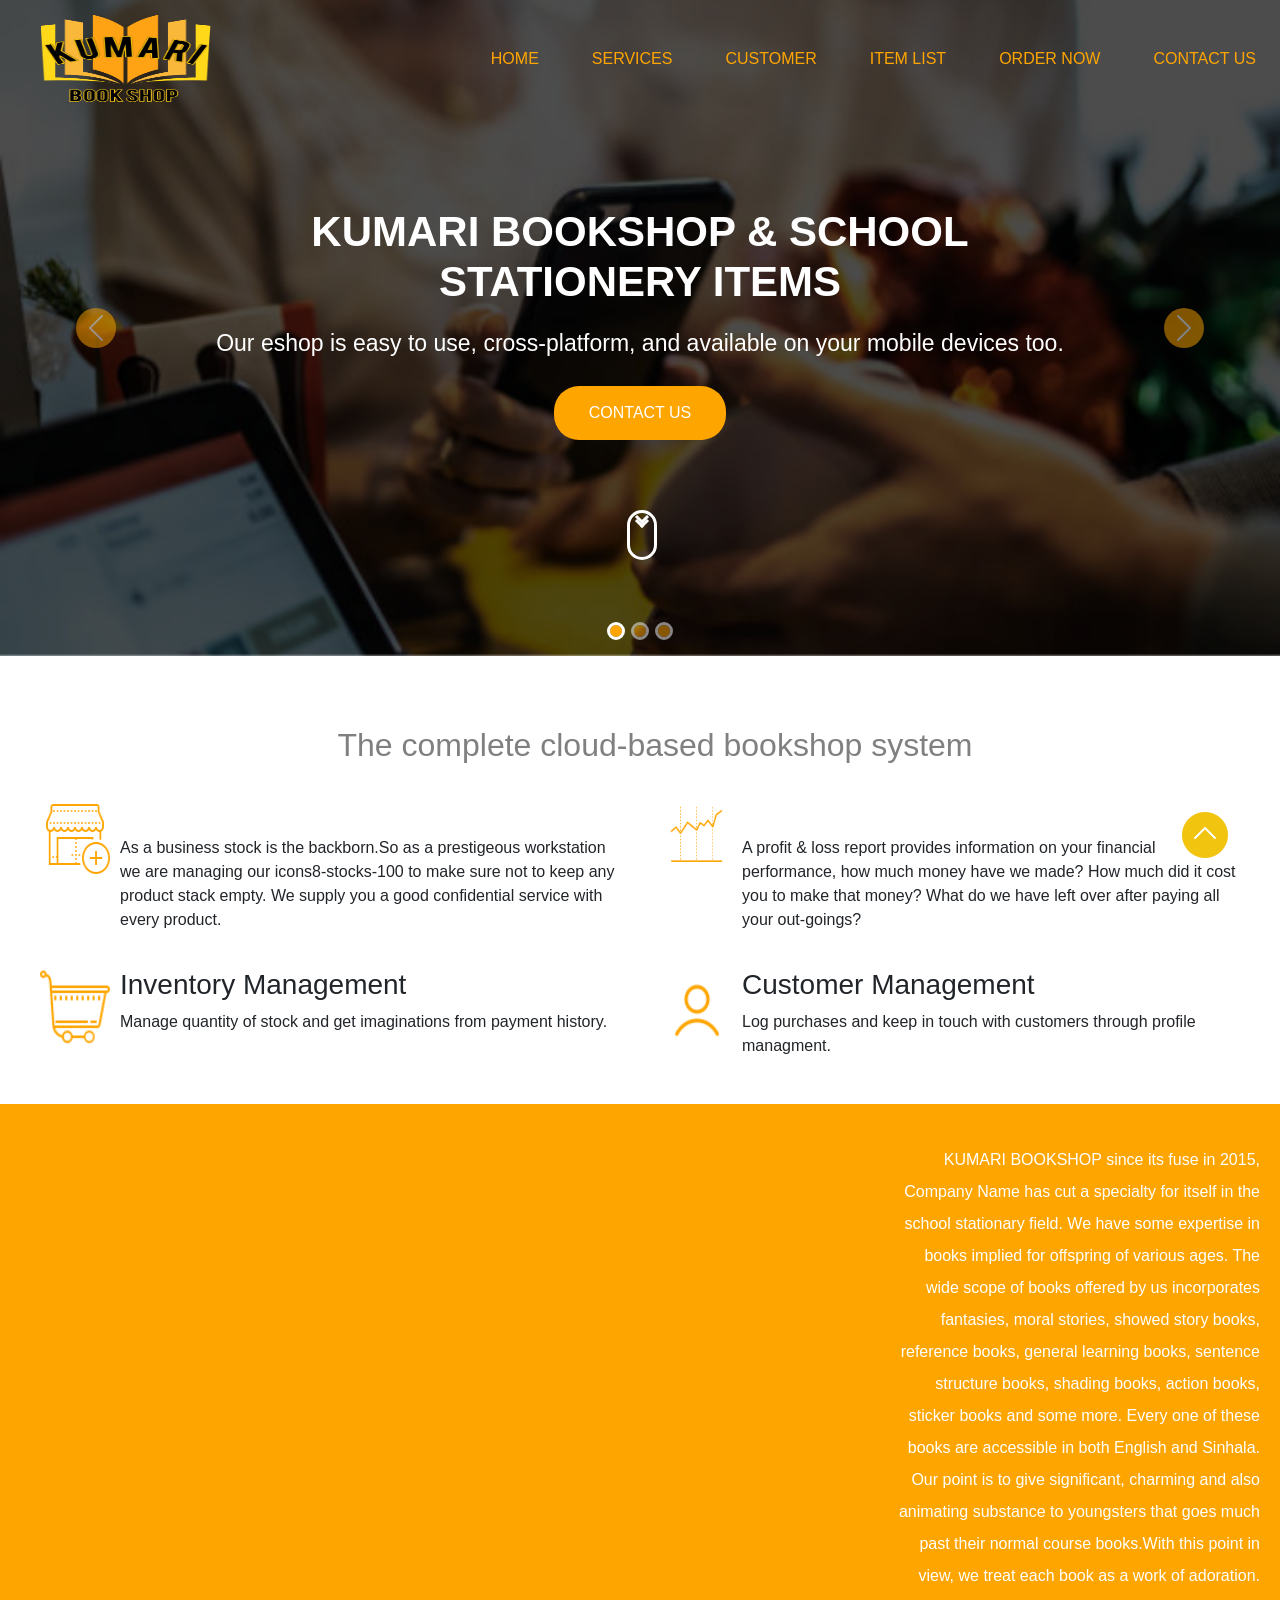
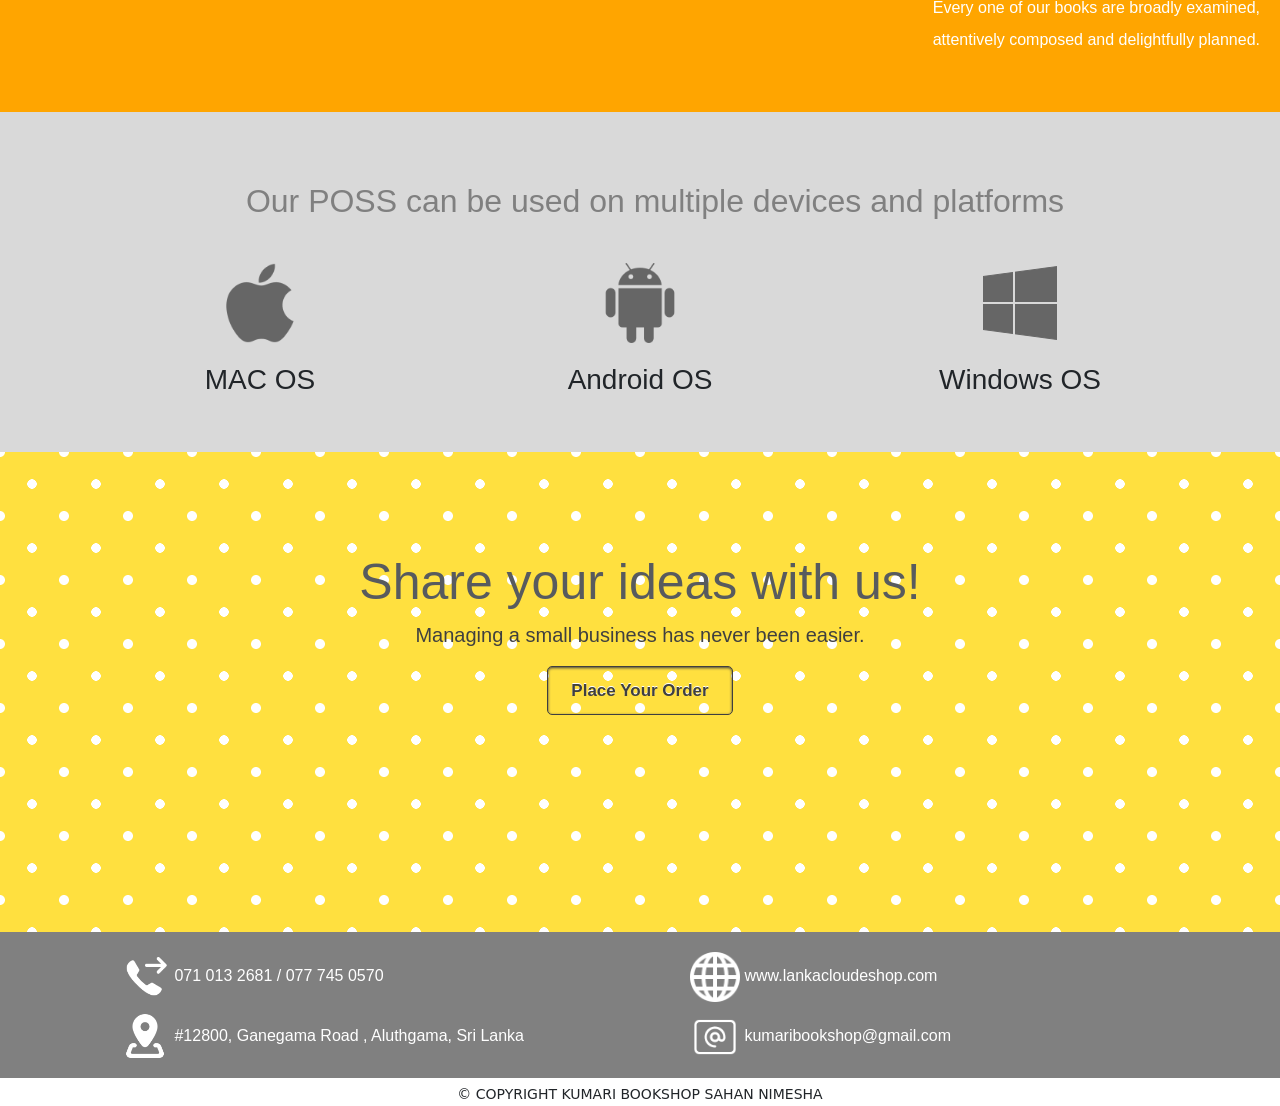
==== website/index.html @ 46af8fdf "init commit" ====
<!DOCTYPE html>
<html lang="en">

<head>
    <meta charset="UTF-8">
    <meta name="viewport" content="width=device-width, initial-scale=1.0">
    <meta http-equiv="X-UA-Compatible" content="ie=edge">
    <title>KUMARI BOOKSHOP</title><link rel="stylesheet" href="https://unpkg.com/aos@next/dist/aos.css" />
    <link rel="shortcut icon" type="image/x-icon" href="images/logo2.png">
    <link href="https://cdnjs.cloudflare.com/ajax/libs/animate.css/3.6.2/animate.min.css" rel="stylesheet">
    <link href="https://cdn.jsdelivr.net/npm/bootstrap@5.0.0-beta3/dist/css/bootstrap.min.css" rel="stylesheet">
    <!-- <link rel="stylesheet" href="https://maxcdn.bootstrapcdn.com/bootstrap/4.0.0/css/bootstrap.min.css" crossorigin="anonymous"> -->
    <link rel="stylesheet" href="css/main.css">
</head>

<body>
    <!-- Navbar -->
    <header>
    <nav class="navbar navbar-expand-sm navbar-dark fixed-top bg">
        <a href="#" class="navbar-brand">
            <img src="images/logo2.png" alt="">
        </a>
        <button class="navbar-toggler" data-toggle="collapse" data-target="#navbarMenu">
            <img src="images/icons8-menu-64.png" alt="">
        </button>
        <div class="collapse navbar-collapse" id="navbarMenu">
            <ul class="navbar-nav">
                <li class="nav-item">
                    <a href="#home" class="nav-link">HOME</a>
                </li>
                <li class="nav-item">
                    <a href="#service" class="nav-link">SERVICES</a>
                </li>
                <li class="nav-item">
                    <a href="#contact" class="nav-link">CUSTOMER</a>
                </li>
                <li class="nav-item">
                    <a href="./product.html" class="nav-link">ITEM LIST</a>
                </li>
                <li class="nav-item">
                    <a href="orderNow.html" class="nav-link">ORDER NOW</a>
                </li>
                <li class="nav-item">
                    <a href="#contact" class="nav-link">CONTACT US</a>
                </li>
            </ul>
        </div>
    </nav>
    </header>

    <!-- Home Section -->
    <section id="home">
        <div id="carouselExampleIndicators" class="carousel slide" data-bs-ride="carousel">
            <div class="carousel-indicators">
                <button type="button" data-bs-target="#carouselExampleIndicators" data-bs-slide-to="0" class="active" aria-current="true" aria-label="Slide 1" style="height: 12px;border-radius: 100%;width: 12px; border: 3px solid #fff;background-color: #ffa500;"></button>
                <button type="button" data-bs-target="#carouselExampleIndicators" data-bs-slide-to="1" aria-label="Slide 2" style="height: 12px;border-radius: 100%;width: 12px; border: 3px solid #fff;background-color: #ffa500;"></button>
                <button type="button" data-bs-target="#carouselExampleIndicators" data-bs-slide-to="2" aria-label="Slide 3" style="height: 12px;border-radius: 100%;width: 12px; border: 3px solid #fff;background-color: #ffa500;"></button>
                <a href="#service">
                    <div class="scroll-down"></div>
                </a>
            </div>
            <div class="carousel-inner">
                <div class="carousel-item active">
                    <img src="images/pos05.png" class="d-block w-100" alt="First Slide">
                    <div class="carousel-caption">
                        <h2 class="animated slideInDown" style="animation-delay: 1s">KUMARI BOOKSHOP & SCHOOL STATIONERY ITEMS </h2>
                        <h3 class="animated fadeInUp" style="animation-delay: 2s">Our eshop is easy to use, cross-platform, and available on your mobile devices too.</h3>
                        <p class="animated zoomIn" style="animation-delay: 3s"><a href="#contact">Contact us</a></p>
                    </div>
                </div>
                <div class="carousel-item">
                    <img src="images/pos04.png" class="d-block w-100" alt="Second Slide">
                    <div class="carousel-caption">
                        <h2  style="animation-delay: 1s">KUMARI BOOKSHOP & SCHOOL STATIONERY ITEMS </h2>
                        <h3  style="animation-delay: 2s">Cross-platform Windows POS System is available on our service for you.</h3>
                        <p  style="animation-delay: 3s"><a href="#contact">Contact us</a></p>
                    </div>
                </div>
                <div class="carousel-item">
                    <img src="images/pos03.png" class="d-block w-100" alt="Third Slide">
                    <div class="carousel-caption">
                        <h2 style="animation-delay: 1s">KUMARI BOOKSHOP & SCHOOL STATIONERY ITEMS </h2>
                        <h3 style="animation-delay: 2s">Stay home stay safe we will deliver anything that you want to your doorsteps.</h3>
                        <p style="animation-delay: 3s"><a href="#contact">Contact us</a></p>
                    </div>
                </div>
            </div>
            <button class="carousel-control-prev" type="button" data-bs-target="#carouselExampleIndicators" data-bs-slide="prev">
                <span class="carousel-control-prev-icon" aria-hidden="true" style="background-color: #ffa500;border-radius: 100%;height: 40px;width: 40px;opacity: 100;background-size: 80%;"></span>
                <span class="visually-hidden">Previous</span>
            </button>
            <button class="carousel-control-next" type="button" data-bs-target="#carouselExampleIndicators" data-bs-slide="next">
                <span class="carousel-control-next-icon" aria-hidden="true" style="background-color: #ffa500;border-radius: 100%;height: 40px;width: 40px;opacity: 100;background-size: 80%;"></span>
                <span class="visually-hidden">Next</span>
            </button>
        </div> 
    </section>

    <!-- Service Section -->
    <section id="service">
        <div class="title">
            <h2>The complete cloud-based bookshop system</h2>
        </div>
        <div class="services">
            <div class="row">
                <div class="col-md-6 service-col">
                    <div class="service-icon" data-aos="fade-up" data-aos-duration="1000">
                        <img src="images/icons8-new-store-80.png" alt="">
                    </div>
                    <div class="service-text">
                        <h3 class="service-title" data-aos="fade-up" data-aos-duration="1000">Store Management</h3>
                        <p class="service-dis" data-aos="fade-up" data-aos-duration="1000">As a business stock is the backborn.So as a prestigeous workstation we are managing our icons8-stocks-100
                            to make sure not to keep any product stack empty. We supply you a good confidential service with every product.  </p>
                    </div>
                </div>
                <div class="col-md-6 service-col">
                    <div class="service-icon" data-aos="fade-up" data-aos-duration="1000">
                        <img src="images/icons8-stocks-100.png" alt="">
                    </div>
                    <div class="service-text">
                            <h3 class="service-title" data-aos="fade-up" data-aos-duration="1000">Profit/Lost Analysis</h3>
                            <p class="service-dis" data-aos="fade-up" data-aos-duration="1000">A profit & loss report provides information on your financial performance,
                            how much money have we made? How much did it cost you to make that money? What do we have left
                            over after paying all your out-goings?</p>
                    </div>
                </div>
            </div>
            <div class="row sec2">
                <div class="col-md-6 service-col">
                    <div class="service-icon" data-aos="fade-up" data-aos-duration="1500">
                        <img src="images/icons8-shopping-cart-64.png" alt="">
                    </div>
                    <div class="service-text">
                            <h3 class="service-title" data-aos="fade-up" data-aos-duration="1500">Inventory Management</h3>
                            <p class="service-dis" data-aos="fade-up" data-aos-duration="1500">Manage quantity of stock and get imaginations from payment history.</p>
                    </div>
                </div>
                <div class="col-md-6 service-col">
                    <div class="service-icon" data-aos="fade-up" data-aos-duration="1500">
                        <img src="images/icons8-customer-64.png" alt="">
                    </div>
                    <div class="service-text">
                            <h3 class="service-title" data-aos="fade-up" data-aos-duration="1500">Customer Management</h3>
                            <p class="service-dis" data-aos="fade-up" data-aos-duration="1500">Log purchases and keep in touch with customers through profile managment.</p>
                    </div>
                </div>
            </div>
        </div>
    </section>

    <!-- About Us Section -->
    <section class="menu" id="about">
       <article class="menu-image" style="background: url(images/pos02.jpg) center/cover fixed no-repeat;">

       </article>
       <article class="menu-text">
           <div class="menu-text-center">
               <p>KUMARI BOOKSHOP since its fuse in 2015, Company Name has cut a specialty for itself in the school stationary field. We have some expertise in books implied for offspring of various ages.
                The wide scope of books offered by us incorporates fantasies, moral stories, showed story books, reference books, general learning books, sentence structure books, shading books, action books, sticker books and some more. Every one of these books are accessible in both English and Sinhala.
                Our point is to give significant, charming and also animating substance to youngsters that goes much past their normal course books.With this point in view, we treat each book as a work of adoration. Every one of our books are broadly examined, attentively composed and delightfully planned.</p>
           </div>
       </article>
   </section>


    <!-- Devices Section -->
    <section id="devices">
        <!-- <a href="/pos/templates/products/list.html">REDIRECT</a> -->
        <div class="container">
            <div class="title">
                <h2>Our POSS can be used on multiple devices and platforms</h2>
            </div>
            <div class="device">
                <div class="row">
                    <div class="col-lg-4 col-md-6">
                        <div class="device-card">
                            <div class="device-icon">
                                <img src="images/icons8-apple-logo-104 (1).png" alt="">
                            </div>
                            <div class="device-text">
                                <h3 class="device-title">MAC OS</h3>
                            </div>
                        </div>
                    </div>
                    <div class="col-lg-4 col-md-6">
                    <div class="device-card">
                            <div class="device-icon">
                                <img src="images/icons8-android-os-104.png" alt="">
                            </div>
                            <div class="device-text">
                                <h3 class="device-title">Android OS</h3>
                            </div>
                        </div>
                    </div>
                    <div class="col-lg-4 col-md-6">
                        <div class="device-card">
                            <div class="device-icon">
                                <img src="images/icons8-windows-10-80 (1).png" alt="">
                            </div>
                            <div class="device-text">
                                <h3 class="device-title">Windows OS</h3>
                            </div>
                        </div>
                    </div>
                </div>
            </div>
        </div>
   </section>


    <!-- Contact Section -->
    <section id="contact">
       <div class="contact">
           <div class="contact-title">
               <h1>Share your ideas with us!</h1>
               <p>Managing a small business has never been easier.</p>
               <a href="#" class="myButton">Place Your Order</a>
           </div>
       </div>
   </section>
   <section id="contactus">
       <div class="container">
       <div class="contactUs">
           <div class="row">
               <div class="col-md-6">
                    <ul>
                        <a href=""><img src="images/icons8-outgoing-call-90.png" alt=""> 071 013 2681 / 077 745 0570</a>
                        <a href=""><img src="images/icons8-address-96.png" alt=""> #12800,&nbsp;Ganegama Road ,&nbsp;Aluthgama,&nbsp;Sri Lanka</a>
                    </ul>
                </div>
                <div class="col-md-5">
                    <ul>
                        <a href="http://www.lankacloudeshop.com"><img src="images/icons8-geography-52.png" alt=""> www.lankacloudeshop.com</a>
                        <a href=""><img src="images/icons8-email-64.png" alt=""> kumaribookshop@gmail.com</a>
                    </ul>
                </div>
<!--                <div class="col-md-1">-->
<!--                    <img src="images/qr.png" alt="">-->
<!--                </div>-->
           </div>
           
       </div>
       </div>
   </section>
   <div class="col-12 text-center text-dark text-uppercase mt-1">
    <small>© Copyright KUMARI BOOKSHOP Sahan Nimesha </small>
    </div>
   
    <a class="gotopbtn" href="#"><img src="images/icons8-slide-up-50.png" alt=""></a>

    <script src="https://code.jquery.com/jquery-3.2.1.slim.min.js" integrity="sha384-KJ3o2DKtIkvYIK3UENzmM7KCkRr/rE9/Qpg6aAZGJwFDMVNA/GpGFF93hXpG5KkN"
        crossorigin="anonymous"></script>
    <script src="https://cdnjs.cloudflare.com/ajax/libs/popper.js/1.12.9/umd/popper.min.js" integrity="sha384-ApNbgh9B+Y1QKtv3Rn7W3mgPxhU9K/ScQsAP7hUibX39j7fakFPskvXusvfa0b4Q"
        crossorigin="anonymous"></script>
    <script src="https://maxcdn.bootstrapcdn.com/bootstrap/4.0.0/js/bootstrap.min.js" integrity="sha384-JZR6Spejh4U02d8jOt6vLEHfe/JQGiRRSQQxSfFWpi1MquVdAyjUar5+76PVCmYl"
        crossorigin="anonymous"></script>
        <script src="https://code.jquery.com/jquery-3.5.1.slim.min.js"></script>
    <script src="https://cdn.jsdelivr.net/npm/bootstrap@5.0.0-beta3/dist/js/bootstrap.bundle.min.js" ></script>
    <script src="https://cdn.jsdelivr.net/npm/@popperjs/core@2.9.1/dist/umd/popper.min.js"></script>
    <script src="https://cdn.jsdelivr.net/npm/bootstrap@5.0.0-beta3/dist/js/bootstrap.min.js"></script>
    <script src="js/snake.js"></script>
    <script src="js/nav-scroll-spy.js"></script>
   <script>
       $(window).scroll(function(){
          $('nav').toggleClass('scrolled',$(this).scrollTop()>50); 
       });
   </script>
    <script src="https://unpkg.com/aos@next/dist/aos.js"></script>
  <script>
    AOS.init();
  </script>
</body>

</html>
---- website/css/main.css ----
body{
    margin:0;
    padding: 0;
}
html{
    scroll-behavior: smooth;
}

.title{
    color: rgb(128, 128, 128);
	padding: 20px 0 0 30px;
	text-align: center;
	font-family: 'Franklin Gothic Medium', 'Arial Narrow', Arial, sans-serif, Courier, monospace;
}
.gotopbtn{
    position: fixed;
    width: 50px;
    height: 50px;
    bottom: 40px;
    right: 50px;
    background-color: #fff;
    border-radius: 100%;
}
.scroll-down {
    height: 50px;
    width: 30px;
    border: 3px solid white;
    position: absolute;
    left: 48.5%;
    bottom: 80px;
    border-radius: 50px;
    cursor: pointer;
  }
  .scroll-down::before,
  .scroll-down::after {
    content: "";
    position: absolute;
    top: 20%;
    left: 50%;
    height: 10px;
    width: 10px;
    transform: translate(-50%, -100%) rotate(45deg);
    border: 3px solid #fff;
    border-top: transparent;
    border-left: transparent;
    animation: scroll-down 1s ease-in-out infinite;
  }
  .scroll-down::before {
    top: 30%;
    animation-delay: 0.5s;
  }
  
  @keyframes scroll-down {
    0% {
      /* top:20%; */
      opacity: 0;
    }
    30% {
      opacity: 1;
    }
    60% {
      opacity: 1;
    }
    100% {
      top: 90%;
      opacity: 0;
    }
  }
/* Navbar */
.navbar-brand img{
    width: 180px;
    height: 91px;
    margin-left: 35px;
}
.navbar .navbar-nav li a{
    color: #ffa500 !important; 
    margin-left: 5px;
    font-family: 'Segoe UI', Tahoma, Geneva, Verdana, sans-serif;
}
.navbar button{
    border-color: #ffa500 !important;
    border-radius: 100%;
    margin-right: 5px;
    padding: 1px;
}
.navbar .navbar-nav{
    margin-left: auto!important;
}
.nav-item {
    color: #83818c;
    padding: 10px;
    text-decoration: none;
    transition: 0.3s;
    margin: 0 6px;
    z-index: 1;
    font-family: 'Roboto Condensed', sans-serif;
    font-weight: 500;
    position: relative;
}
.nav-item:before {
    content: "";
    position: absolute;
    bottom: -6px;
    left: 0;
    width: 100%;
    height: 5px;
    background-color: #ffa500;
    border-radius: 8px 8px 0 0;
    opacity: 0;
    transition: 0.3s;
}
.nav-item:not(.is-active):hover:before {
    opacity: 1;
    bottom: 0;
}
.nav-item:not(.is-active):hover {
    color: #333;
}
.nav-indicator {
    position: absolute;
    left: 0;
    bottom: 0;
    height: 4px;
    transition: 0.4s;
    height: 5px;
    z-index: 1;
    border-radius: 8px 8px 0 0;
}
.bg{
    transition: .8s ease;
	background-color: rgb(0,0,0,0);
}
.bg.scrolled{
    height: 68px;
	background-color: rgb(255, 255, 255);
    border-bottom: 1px solid #ffa500;
}

/* Carsousel */
.carousel-item {
    height: 41rem;
}
.carousel-item > img {
    min-width: 100%;
    height: 41rem;
    object-fit: cover;
}
.carousel-caption {
	padding-bottom: 180px;
	font-family: poppins;
    text-align: center;
}
.carousel-caption h2 {
    padding: 10px 0;
    text-align: center;
    width: auto;
    height: auto;
	font-size: 42px;
	font-weight: bold;
    font-family: 'Segoe UI', Tahoma, Geneva, Verdana, sans-serif;
}
.carousel-caption h3{
    padding: 5px 0;
    text-align: center;
    width: auto;
    height: auto;
    font-family: 'Segoe UI', Tahoma, Geneva, Verdana, sans-serif;
	font-size: 23px;
}
.carousel-caption a {
	background: #ffa500;
	padding: 15px 35px;
	display: inline-block;
	margin-top: 15px;
	color: #fff;
	text-transform: uppercase;
	border-radius: 25px;
    text-decoration: none;
    font-family: 'Segoe UI', Tahoma, Geneva, Verdana, sans-serif;
}
/* --------------Service-------------- */
#service{
	padding-top: 50px;
}
.services{
	margin: 30px;
}
.service-col{
	display: flex;
}
.service-icon img{
	padding-left: 10px;
	width: 80px;
	height: 80px;
}
.service-text{
    font-family: 'Segoe UI', Tahoma, Geneva, Verdana, sans-serif;
	display: inline;
	padding-left: 10px;
}
.services .sec2{
    margin-top: 20px;
}
.menu-image{
    min-height: 50vh;
}
.menu-text{
    color: #fff;
    min-height: 50vh;
    display: flex;
    align-items: center;
    background: #ffa500;
    padding: 40px 0;
    font-family: 'Segoe UI', Tahoma, Geneva, Verdana, sans-serif;
}
.menu-text-center{
    width: 100%;
    margin: 0 auto;
}
.menu-text p{
	text-align: end;
	margin-right: 20px;
    line-height: 2;
}
/* --------------Devices-------------- */
#devices{
    background-color: rgba(128, 128, 128, 0.301);
    padding-top: 50px;
    padding-bottom: 40px;
    height:auto;
}
.device-card{
    margin: 15px 15px;
	width: auto;
	height: auto;
    text-align: center;
}
.device-icon img{
	width: 80px;
	height: 80px;
	margin: 20px 0;
}
.device-text{
	text-align: center;
    font-family: 'Segoe UI', Tahoma, Geneva, Verdana, sans-serif;
}


/* --------------Contact-------------- */
.contact{
    height: 30rem;
}
.contact{
    background: radial-gradient(circle, #ffffff 10%, transparent 11%),radial-gradient(circle at bottom left, #ffffff 5%, transparent 6%),radial-gradient(circle at bottom right, #ffffff 5%, transparent 6%),radial-gradient(circle at top left, #ffffff 5%, transparent 6%),radial-gradient(circle at top right, #ffffff 5%, transparent 6%);
        background-size: 4em 4em;
        background-color: #ffd600;
        opacity: 0.75;
    text-align: center;
}
.contact-title h1{
    padding-top: 100px;
    font-size: 50px;
    font-family: 'Segoe UI', Tahoma, Geneva, Verdana, sans-serif;
}
.contact-title p{
    font-size: 20px;
    color: #000000;
    font-family: 'Segoe UI', Tahoma, Geneva, Verdana, sans-serif;
}
.myButton {
	box-shadow:inset 0px 1px 3px 0px #000000;
	background-color:transparent;
	border-radius:5px;
	border:1px solid #000000;
	display:inline-block;
	cursor:pointer;
	color:#000000;
	font-family:Arial;
	font-size:17px;
	font-weight:bold;
	padding:11px 23px;
	text-decoration:none;
	text-shadow:0px -1px 0px #ffffff;
}
.myButton:hover {
	background-color: #1111;
    color: #fff;
}
.myButton:active {
	position:relative;
	top:1px;
}
/* --------------Contact us-------------- */
#contactus{
    height: auto;
    background-color: gray;
}
.contactUs ul{
    margin-top: 10px;
    display: grid;
}
.contactUs ul a{
    margin-top: 10px;
    color: #fff;
    font-size: 16px;
    font-family: 'Segoe UI', Tahoma, Geneva, Verdana, sans-serif;
    text-decoration: none;
    margin-left: 6px;
}
.contactUs ul img{
    width: 50px;
    height: 50px;
}
.contactUs .col-md-1{
    margin-top: 10px;
    margin-bottom: 10px;
    text-align: center;
}
.contactUs .col-md-4{
    margin-top: 0px;
}
@media screen and (min-width:776px){
    .menu{
        display: flex;
    }
    .menu-text{
        flex: 0 0 30%;
    }
    .menu-image{
        flex: 0 0 70%;
        clip-path: polygon(0 0, 100% 0, 50% 100%, 0 100%)
    }
    .menu{
        background: orange;
    }
}
@media(max-width: 776px){
    .title{
        color: rgb(128, 128, 128);
        padding: 20px 5px 0 5px;
        text-align: center;
        font-family: 'Franklin Gothic Medium', 'Arial Narrow', Arial, sans-serif, Courier, monospace;
    }
    .scroll-down {
        height: 50px;
        width: 30px;
        border: 3px solid white;
        position: absolute;
        left: 45%;
        bottom: 80px;
        border-radius: 50px;
        cursor: pointer;
      }
    .bg.scrolled{
        height: 85px;
        background-color: rgb(255, 255, 255);
        border-bottom: 1px solid #ffa500;
    }
    .carousel-caption {
        padding-bottom: 180px;
        font-family: poppins;
        text-align: center;
    }
    .carousel-caption h2 {
        padding: 0;
        text-align: center;
        width: auto;
        height: auto;
        font-size: 32px;
        font-weight: bold;
        font-family: 'Segoe UI', Tahoma, Geneva, Verdana, sans-serif;
    }
    .carousel-caption h3{
        padding: 5px 0;
        text-align: center;
        width: auto;
        height: auto;
        font-family: 'Segoe UI', Tahoma, Geneva, Verdana, sans-serif;
        font-size: 18px;
    }
    .carousel-caption a {
        background: #ffa500;
        padding: 15px 35px;
        display: inline-block;
        margin-top: 15px;
        color: #fff;
        text-transform: uppercase;
        border-radius: 25px;
        text-decoration: none;
        font-family: 'Segoe UI', Tahoma, Geneva, Verdana, sans-serif;
    }
    #service{
        padding-top: 70px;
    }
    .services .sec2{
        margin-top: 0px;
    }
    #businesses{
        padding-top: 50px;
        height: auto;
    }
    .business{
        margin: 5px 0px;
        width: auto;
        height: 220px;
        border-radius: 0%;
        text-align: center;
    }
    .business-titel{
        position: relative;
        left: 35px;
        top: 35px;
        width: 330px;
        height: 150px;
        background-color: rgba(0, 0, 0, 0.473);
        border-radius: 0%;
        text-align: center;
    }
    .business-titel h4{
        position: relative;
        left: 0px;
        top: 52px;
        color: #fff;
        text-align: center;
        font-size: 22px;
        font-family: 'Gill Sans', 'Gill Sans MT', Calibri, 'Trebuchet MS', sans-serif, 'Lucida Sans Regular', 'Lucida Grande', 'Lucida Sans Unicode', Geneva, Verdana, sans-serif, Courier, monospace, Tahoma, Geneva, Verdana, 'Gill Sans', 'Gill Sans MT', Calibri, 'Trebuchet MS', sans-serif;
    }
    .space{
        margin: 0px 0px;
    }
    .contact{
        height: 10rem;
    }
    .contact-title h1{
        padding-top: 40px;
        font-size: 30px;
        color: #fff;
        font-family: 'Segoe UI', Tahoma, Geneva, Verdana, sans-serif;
    }
    .contact-title p{
        font-size: 15px;
        color: #fff;
        font-family: 'Segoe UI', Tahoma, Geneva, Verdana, sans-serif;
    }
    .contactUs ul a{
        margin-top: 10px;
        color: #fff;
        font-size: 15px;
        font-family: 'Segoe UI', Tahoma, Geneva, Verdana, sans-serif;
        text-decoration: none;
        margin-left: 6px;
    }
    .contactUs .col-md-4{
        margin-top: -20px;
    }
    .h6{
        text-align: center;
    } 
}
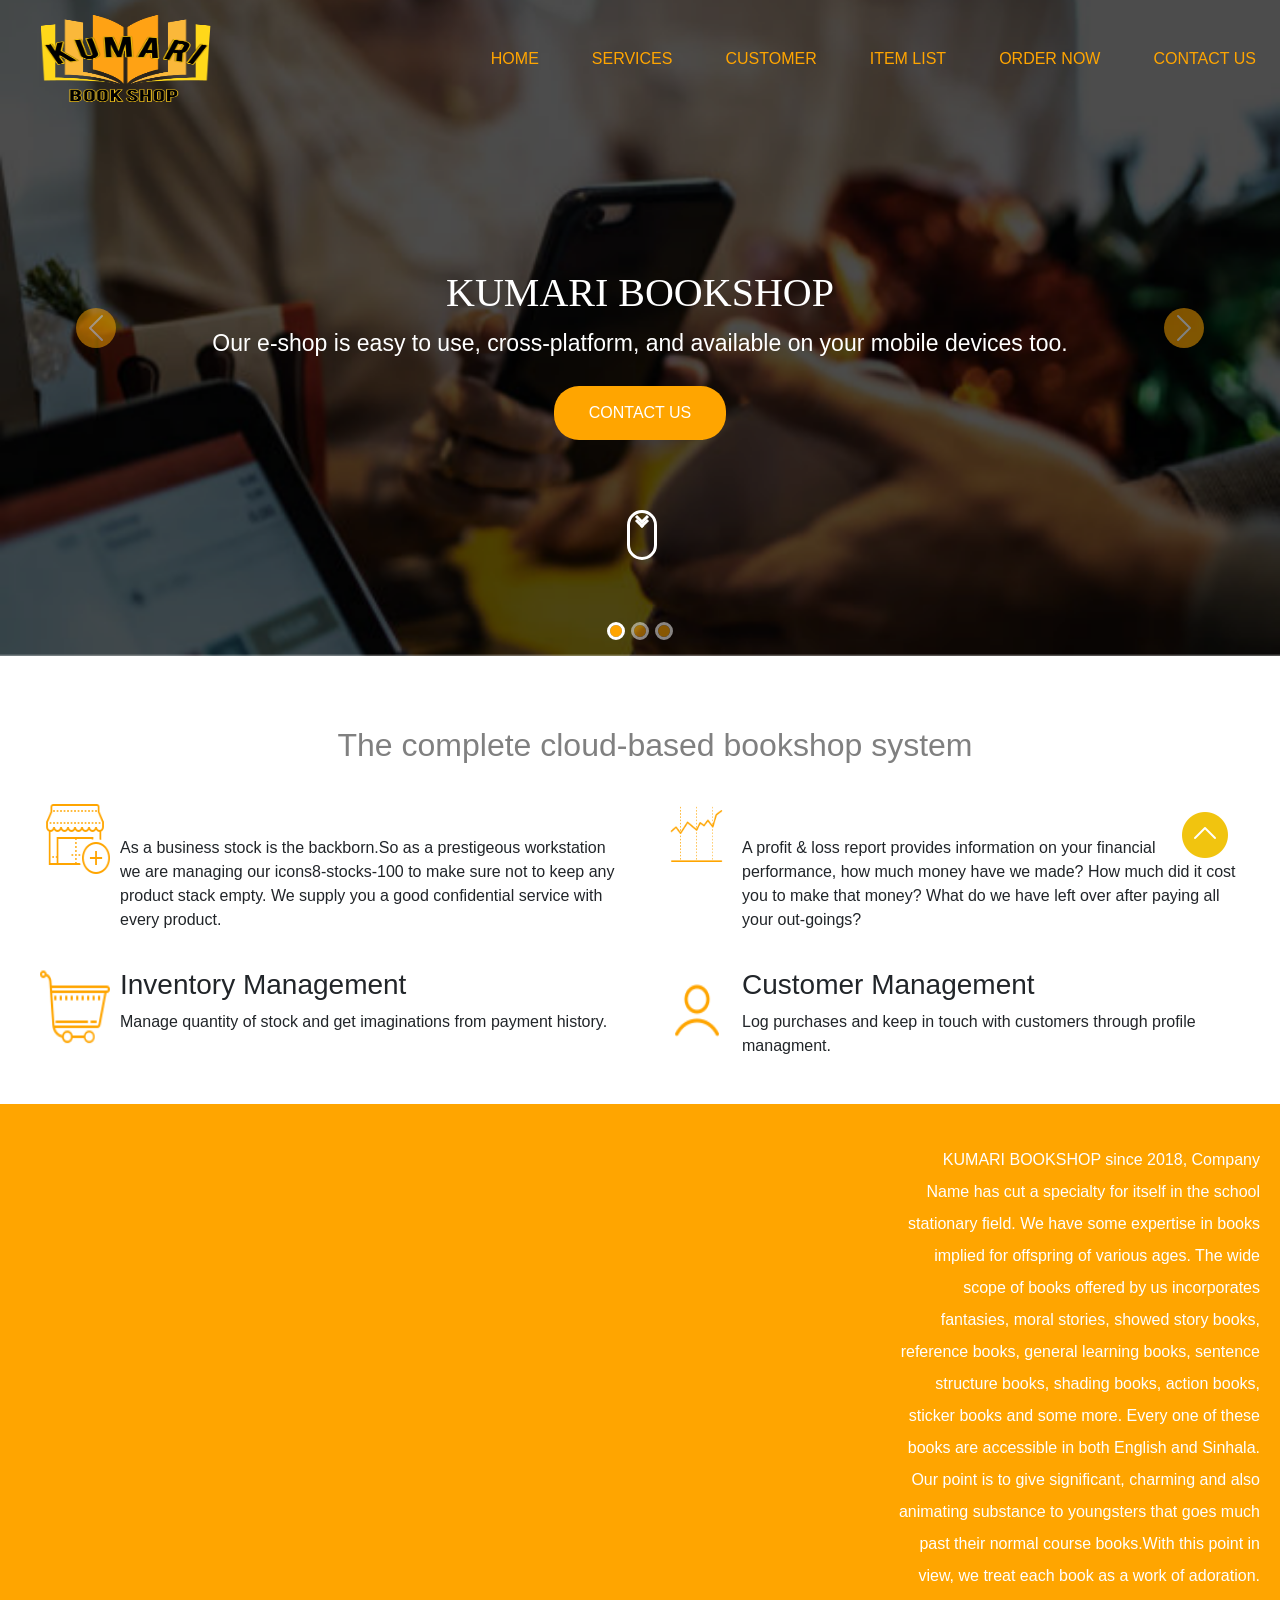
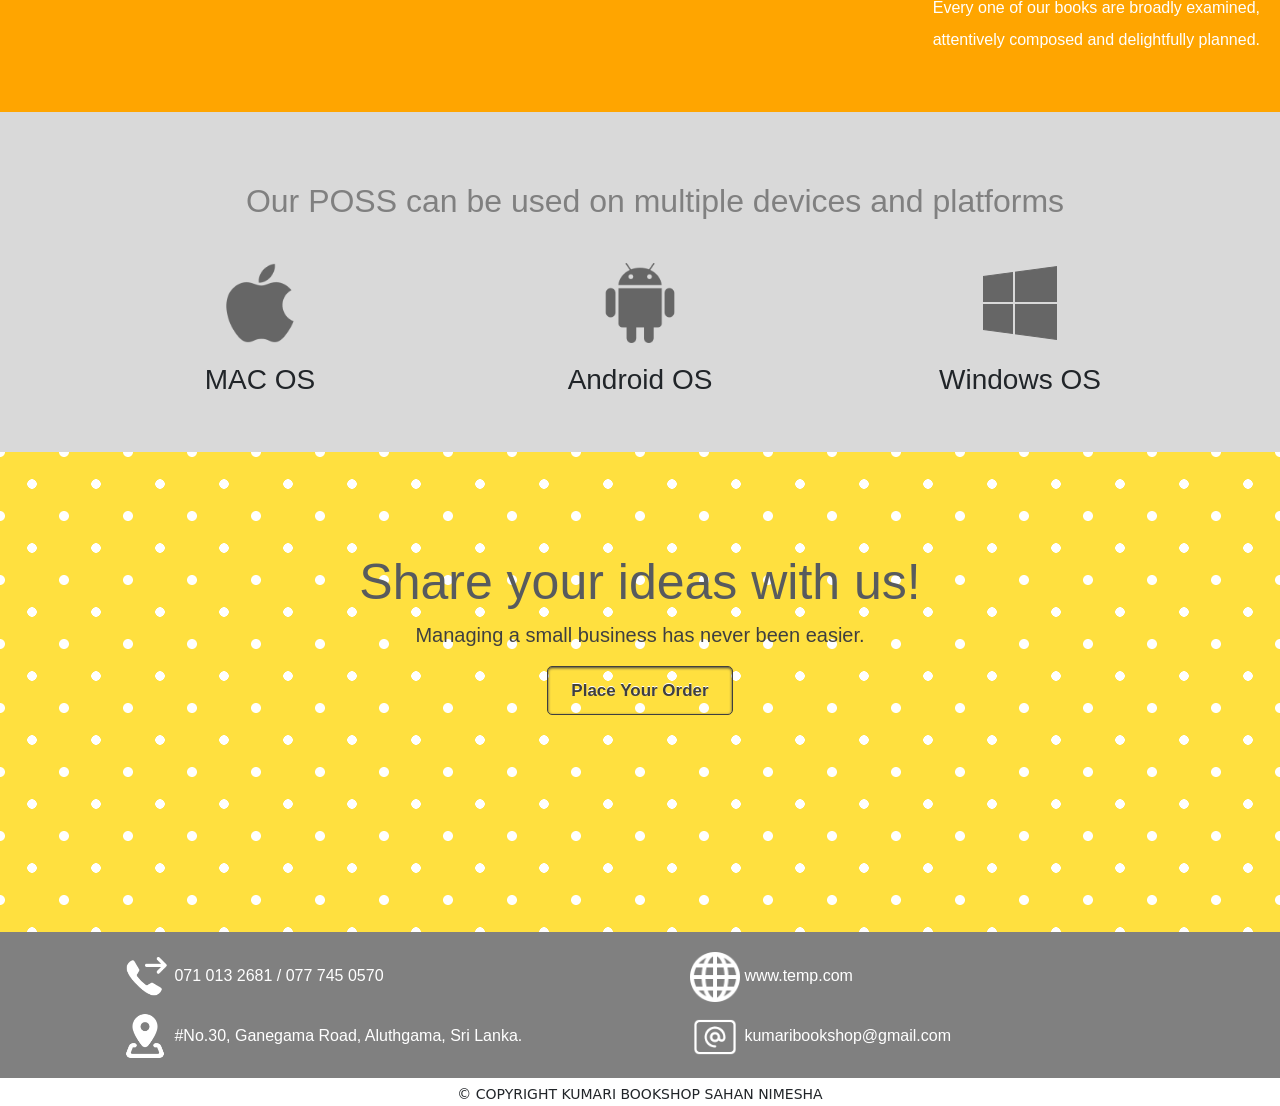
==== commit 02fc7d87: "bug fixes" ====
--- a/website/index.html
+++ b/website/index.html
@@ -32,7 +32,7 @@
                     <a href="#service" class="nav-link">SERVICES</a>
                 </li>
                 <li class="nav-item">
-                    <a href="#contact" class="nav-link">CUSTOMER</a>
+                    <a href="#devices" class="nav-link">CUSTOMER</a>
                 </li>
                 <li class="nav-item">
                     <a href="./product.html" class="nav-link">ITEM LIST</a>
@@ -63,8 +63,8 @@
                 <div class="carousel-item active">
                     <img src="images/pos05.png" class="d-block w-100" alt="First Slide">
                     <div class="carousel-caption">
-                        <h2 class="animated slideInDown" style="animation-delay: 1s">KUMARI BOOKSHOP & SCHOOL STATIONERY ITEMS </h2>
-                        <h3 class="animated fadeInUp" style="animation-delay: 2s">Our eshop is easy to use, cross-platform, and available on your mobile devices too.</h3>
+                        <h1 class="animated slideInDown" style="animation-delay: 1s">KUMARI BOOKSHOP</h1>
+                        <h3 class="animated fadeInUp" style="animation-delay: 2s">Our e-shop is easy to use, cross-platform, and available on your mobile devices too.</h3>
                         <p class="animated zoomIn" style="animation-delay: 3s"><a href="#contact">Contact us</a></p>
                     </div>
                 </div>
@@ -155,7 +155,7 @@
        </article>
        <article class="menu-text">
            <div class="menu-text-center">
-               <p>KUMARI BOOKSHOP since its fuse in 2015, Company Name has cut a specialty for itself in the school stationary field. We have some expertise in books implied for offspring of various ages.
+               <p>KUMARI BOOKSHOP since 2018, Company Name has cut a specialty for itself in the school stationary field. We have some expertise in books implied for offspring of various ages.
                 The wide scope of books offered by us incorporates fantasies, moral stories, showed story books, reference books, general learning books, sentence structure books, shading books, action books, sticker books and some more. Every one of these books are accessible in both English and Sinhala.
                 Our point is to give significant, charming and also animating substance to youngsters that goes much past their normal course books.With this point in view, we treat each book as a work of adoration. Every one of our books are broadly examined, attentively composed and delightfully planned.</p>
            </div>
@@ -214,7 +214,7 @@
            <div class="contact-title">
                <h1>Share your ideas with us!</h1>
                <p>Managing a small business has never been easier.</p>
-               <a href="#" class="myButton">Place Your Order</a>
+               <a href="orderNow.html" class="myButton">Place Your Order</a>
            </div>
        </div>
    </section>
@@ -225,12 +225,12 @@
                <div class="col-md-6">
                     <ul>
                         <a href=""><img src="images/icons8-outgoing-call-90.png" alt=""> 071 013 2681 / 077 745 0570</a>
-                        <a href=""><img src="images/icons8-address-96.png" alt=""> #12800,&nbsp;Ganegama Road ,&nbsp;Aluthgama,&nbsp;Sri Lanka</a>
+                        <a href=""><img src="images/icons8-address-96.png" alt=""> #No.30,&nbsp;Ganegama Road,&nbsp;Aluthgama,&nbsp;Sri Lanka.</a>
                     </ul>
                 </div>
                 <div class="col-md-5">
                     <ul>
-                        <a href="http://www.lankacloudeshop.com"><img src="images/icons8-geography-52.png" alt=""> www.lankacloudeshop.com</a>
+                        <a href="http://www.lankacloudeshop.com"><img src="images/icons8-geography-52.png" alt=""> www.temp.com</a>
                         <a href=""><img src="images/icons8-email-64.png" alt=""> kumaribookshop@gmail.com</a>
                     </ul>
                 </div>
@@ -271,4 +271,4 @@
   </script>
 </body>
 
-</html>+</html>
